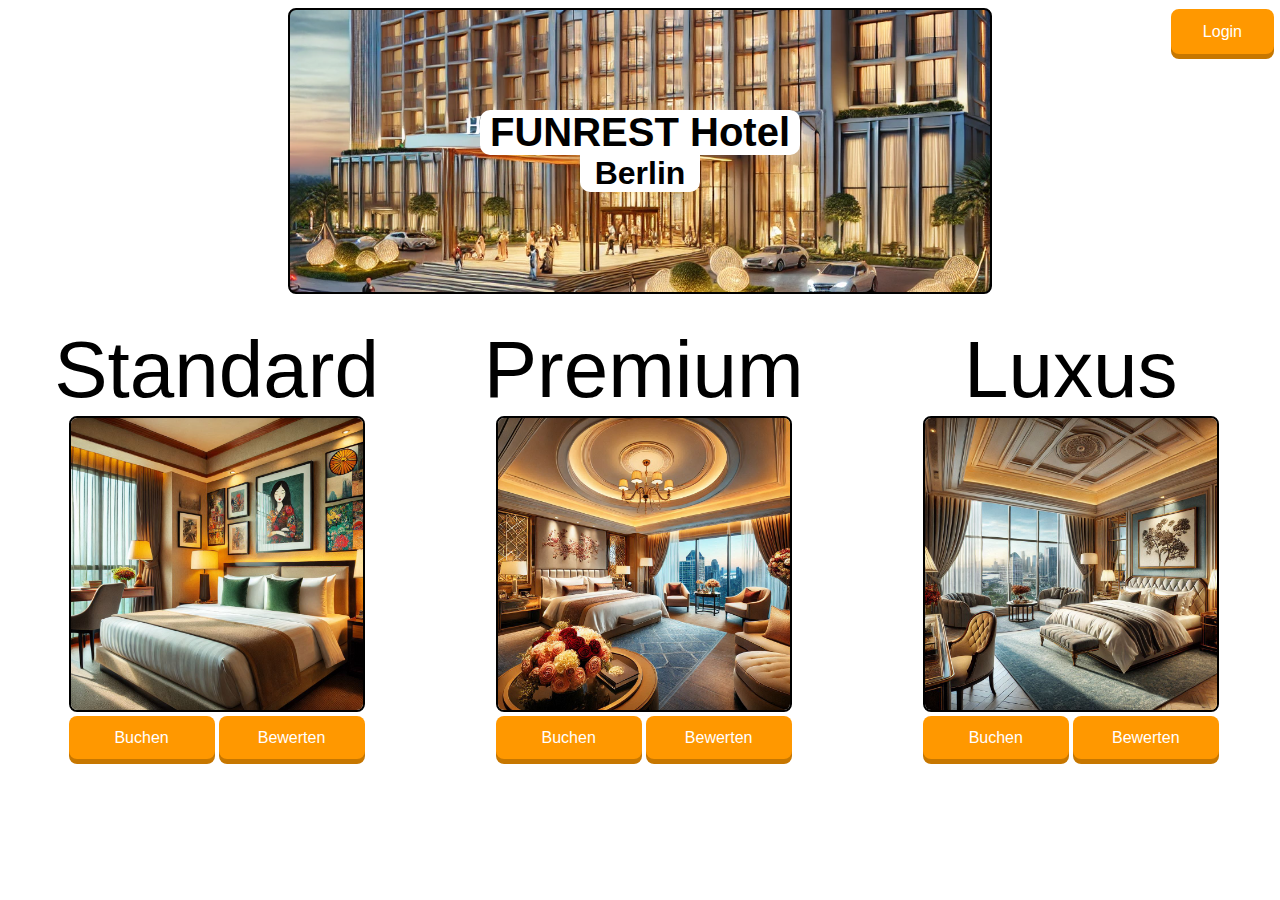
==== public/oberflächen/startseite.html @ 84640088 "kommentare" ====
<!DOCTYPE html>
<html lang="de">
<head>
    <meta charset="UTF-8">
    <meta name="viewport" content="width=device-width, initial-scale=1.0">
    <title>PHP + JavaScript in IntelliJ</title>
    <script defer src="../js/startseite2.js"></script>
    <link rel="stylesheet" href="../css/startseite.css">
</head>
<body>
    <div class="header">
        <h1>
            <p class="funrest">FUNREST Hotel</p>
            <p class="berlin">Berlin</p>
        </h1>
        <button class="login" id="login" onclick="login('show')" type="submit">Login</button>
        <p class="name" id="name"></p>
        <button class="abmelden" id="abmelden" onclick="abmelden()">Abmelden</button>
        <button id="verwalten" onclick="verwalten()" class="verwalten" type="submit">Verwalten</button>
    </div>

    <div class="popup" id="popuplogin">
        <div class="popupinput">
            <div class="inputdaten">
                <label>E-Mail:</label><br>
                <label>Passwort:</label><br>
                <button type="submit" onclick="register('show')">Registrieren</button>
            </div>
            <div class="inputdaten">
                <form name="loginForm" id="loginForm">
                    <input name="loginemail" id="loginemail" size="14" required />
                    <input name="loginpw" id="loginpw" type="password" size="14" required />
                    <button type="submit">Login</button>
                    <button type="button" onclick="login('hide')">Schließen</button>
                </form>
            </div>
        </div>
    </div>

    <div class="popup" id="popuperror" style="z-index: 1001">
        <label id="errornachricht"></label><br>
        <button onclick="schliessen()">OK</button>
    </div>

    <div class="popup" id="popupregister">
        <div class="popupinput">
            <div class="inputdaten">
                <label>Vorname:</label><br>
                <label>Nachname:</label><br>
                <label>Geschlecht:</label><br>
                <label>Straße:</label><br>
                <label>Hausnummer:</label><br>
                <label>PLZ:</label><br>
                <label>Ort:</label><br>
                <label>Land:</label><br>
                <label>Geburtsdatum:</label><br>
                <label>E-Mail:</label><br>
                <label>Passwort:</label><br>
                <label>Passwort Wdh:</label><br>
                <button type="button" onclick="register('hide')">Schließen</button>
            </div>
            <div class="inputdaten">
                <form name="registerForm" id="registerForm">
                    <input name="vorname" id="vorname" size="14" required /><br>
                    <input name="nachname" id="nachname" size="14" required /><br>
                    <div class="geschlecht">
                        <div>
                            <label>M</label>
                            <input style="margin-left: 0" type="radio" id="maennlich" name="maennlich" onclick="changeGeschlecht('m')"/>
                        </div>
                        <div>
                            <label>W</label>
                            <input style="margin-left: 0" type="radio" id="weiblich" name="weiblich" onclick="changeGeschlecht('w')"/>
                        </div>
                        <div>
                            <label>D</label>
                            <input style="margin-left: 0" type="radio" id="divers" name="divers" onclick="changeGeschlecht('d')"/>
                        </div>
                    </div>
                    <input name="straße" id="straße" size="14" required />
                    <input name="hausnr" id="hausnr" size="14" required />
                    <input name="plz" id="plz" size="14" required />
                    <input name="ort" id="ort" size="14" required />
                    <input name="land" id="land" size="14" required />
                    <input class="reginput" type="date" name="gebdate" id="gebdate" size="14" required />
                    <input name="registeremail" id="registeremail" size="14" required />
                    <input name="passwort" id="registerpw" type="password" size="14" required />
                    <input name="passwortwdh" id="registerpwwdh" type="password" size="14" required />
                    <button type="submit">Registrieren</button>
                </form>
            </div>
        </div>
    </div>

    <div class="zimmer" id="zimmerBtn">
        <div class="standard">
            <div class="art">Standard</div>
            <img class="standardzimmer bild" src="../img/Standard.png" alt="standard">
            <p></p>
            <button class="buchen weiterButton" onclick="zimmerWahl('Standard')">Buchen</button>
            <button class="bewerten weiterButton" onclick="bewertung('show', 'Standard')" type="submit">Bewerten</button>
        </div>
        <div class="premium">
            <div class="art">Premium</div>
            <img class="premiumzimmer bild" src="../img/Premium.png" alt="premium">
            <p></p>
            <button class="buchen weiterButton" onclick="zimmerWahl('Premium')">Buchen</button>
            <button class="bewerten weiterButton" onclick="bewertung('show', 'Premium')" type="submit">Bewerten</button>
        </div>
        <div class="luxus">
            <div class="art">Luxus</div>
            <img class="luxuszimmer bild" src="../img/Luxus.png" alt="luxus">
            <p></p>
            <button class="buchen weiterButton" onclick="zimmerWahl('Luxus')">Buchen</button>
            <button class="bewerten weiterButton" onclick="bewertung('show', 'Luxus')" type="submit">Bewerten</button>
        </div>
    </div>

    <div class="bewertungen" id="bewertungPopup">
        <label>Deine Erfahrungen:<br><br></label>
        <span class="star-rating">
  <input type="radio" name="rating" value="1" onclick="sterne(1)"><i></i>
  <input type="radio" name="rating" value="2" onclick="sterne(2)"><i></i>
  <input type="radio" name="rating" value="3" onclick="sterne(3)"><i></i>
  <input type="radio" name="rating" value="4" onclick="sterne(4)"><i></i>
  <input type="radio" name="rating" value="5" onclick="sterne(5)"><i></i>
</span>
        <label style="color: white"><br>  Mixmax</label>
        <textarea class="bewertungArea" maxlength="255" id="textarea"></textarea>
        <br><br>
        <button type="button" onclick="bewertung('hide', 'senden')" style="font-size: 20px; float: right">Abschicken</button>
        <button type="button" onclick="bewertung('hide')" style="font-size: 20px; float: right; margin-right: 10px">Abbrechen</button>
    </div>

    <div class="popup" id="popuperror1stern" style="z-index: 1001">
        <label id="errornachricht1stern">Wähle zwischen einem und fünf Sternen.</label><br>
        <button onclick="schliessen()">OK</button>
    </div>

</body>
</html>
---- public/css/startseite.css ----
.header{
    display: flex;
    justify-content: center;
    align-items: center;
}

.login{
    position: absolute;
    right: 0.5%;
    top: 1%;
    width: 8%;
    height: 5%;
    background: #ff9800;
    color: white;
    padding: 12px 24px;
    font-size: 16px;
    border: none;
    border-radius: 8px;
    cursor: pointer;
    box-shadow: 0 5px #c77700;
    transition: 0.2s;
}

.login:hover {
    opacity: 0.8;
}

.login:active {
    box-shadow: 0 2px #c77700;
    transform: translateY(3px);
}

.abmelden{
    position: absolute;
    right: 0.5%;
    top: 7%;
    width: 8%;
    height: 5%;
    background: #ff9800;
    color: white;
    padding: 12px 24px;
    font-size: 16px;
    border: none;
    border-radius: 8px;
    cursor: pointer;
    box-shadow: 0 5px #c77700;
    transition: 0.2s;
    display: none;
}

.abmelden:hover {
    opacity: 0.8;
}

.abmelden:active {
    box-shadow: 0 2px #c77700;
    transform: translateY(3px);
}

.name{
    background-color: white;
    border: 2px solid black;
    width: 150px;
    margin: 0 0 auto 0 ;
    font-family: Arial, serif;
    font-size: 20px;
    padding: 0;
    word-wrap:break-word;
    position: absolute;
    right: 0.5%;
    top: 1%;
    display: none;
}

.verwalten{
    position: absolute;
    right: 0.5%;
    top: 13%;
    width: 8%;
    height: 5%;
    background: #ff9800;
    color: white;
    padding: 12px 24px;
    font-size: 16px;
    border: none;
    border-radius: 8px;
    cursor: pointer;
    box-shadow: 0 5px #c77700;
    transition: 0.2s;
    display: none;
}

.verwalten:hover {
    opacity: 0.8;
}

.verwalten:active {
    box-shadow: 0 2px #c77700;
    transform: translateY(3px);
}

h1{
    border: 2px solid black;
    border-radius: 8px;
    padding: 100px 190px;
    text-align: center;
    display: inline-block;
    background-image: url("../img/hotel.png");
    background-position: 50% 75%;
    background-repeat: no-repeat;
    background-size: 700px 700px;
    align-content: center;
    margin: 0;
}

p{
    background-color: white;
    margin: auto;
    font-family: Arial, serif;
}
.funrest{
    font-size: 40px;
    border-radius: 10px;
    padding: 0 10px ;
}

.berlin{
    width: 120px;
    border-bottom-left-radius: 10px;
    border-bottom-right-radius: 10px;
}


.bild{
    width: 70%;
    height: auto;
    border-radius: 8px;
    border: 2px solid black;
}

.zimmer{
    display: grid;
    grid-template-columns: 33% 33% 33%;
    gap: 10px;
    margin-top: 30px;
}

.zimmer > div{
    text-align: center;
}

.buchen{
    font-family: Arial, serif;
    font-size: large;
    margin: 0;
}

.bewerten{
    font-family: Arial, serif;
    font-size: large;
    margin: 0;
}

.art{
    font-family: Arial, serif;
    font-size: 80px;
}

.weiterButton {
    width: 35%;
    height: 10%;
    background: #ff9800;
    color: white;
    padding: 12px 24px;
    font-size: 16px;
    border: none;
    border-radius: 8px;
    cursor: pointer;
    box-shadow: 0 5px #c77700;
    transition: 0.2s;
}

.weiterButton:hover {
    opacity: 0.8;
}

.weiterButton:active {
    box-shadow: 0 2px #c77700;
    transform: translateY(3px);
}

.popup{
    display: none;
    position: fixed;
    top: 50%;
    left: 50%;
    transform: translate(-50%, -50%);
    background: white;
    padding: 20px;
    box-shadow: 0px 0px 10px rgba(0, 0, 0, 0.2);
    border-radius: 10px;
    z-index: 1000;
    font-family: Arial, serif;
}

.popupinput{
    display: grid;
    grid-template-columns:max-content min-content;
    gap: 10px;
}

.geschlecht{
    display: grid;
    grid-template-columns: 33% 33% 33%;
}

.inputdaten{
    line-height: 150%;
    font-family: Arial, serif;
    font-size: 16px;
}

.reginput{
    width: 95.7%;
}
.bewertungen{
    display: none;
    position: fixed;
    top: 50%;
    left: 50%;
    transform: translate(-50%, -50%);
    background: white;
    padding: 20px;
    box-shadow: 0px 0px 10px rgba(0, 0, 0, 0.2);
    border-radius: 10px;
    z-index: 1000;
    font-family: Arial, serif;
    font-size: 25px;
    width: 50%;
    height: 50%;
}

.bewertungArea{
    width: 100%;
    height: 50%;
    resize: none;
    font-size: 20px;
}

/*_________________________________________________________*/
.star-rating{
    font-size:0;
    white-space:nowrap;
    display:inline-block;
    width:250px;
    height:50px;
    overflow:hidden;
    position:relative;
    background:
            url('[data-uri]');
    background-size: contain;
    i{
        opacity: 0;
        position: absolute;
        left: 0;
        top: 0;
        height: 100%;
        width: 20%;
        z-index: 1;
        background:
                url('[data-uri]');
        background-size: contain;
    }
    input{
        -moz-appearance:none;
        -webkit-appearance:none;
        opacity: 0;
        display:inline-block;
        width: 20%;
        height: 100%;
        margin:0;
        padding:0;
        z-index: 2;
        position: relative;
        &:hover + i,
        &:checked + i{
            opacity:1;
        }
    }
    i ~ i{
        width: 40%;
    }
    i ~ i ~ i{
        width: 60%;
    }
    i ~ i ~ i ~ i{
        width: 80%;
    }
    i ~ i ~ i ~ i ~ i{
        width: 100%;
    }
}
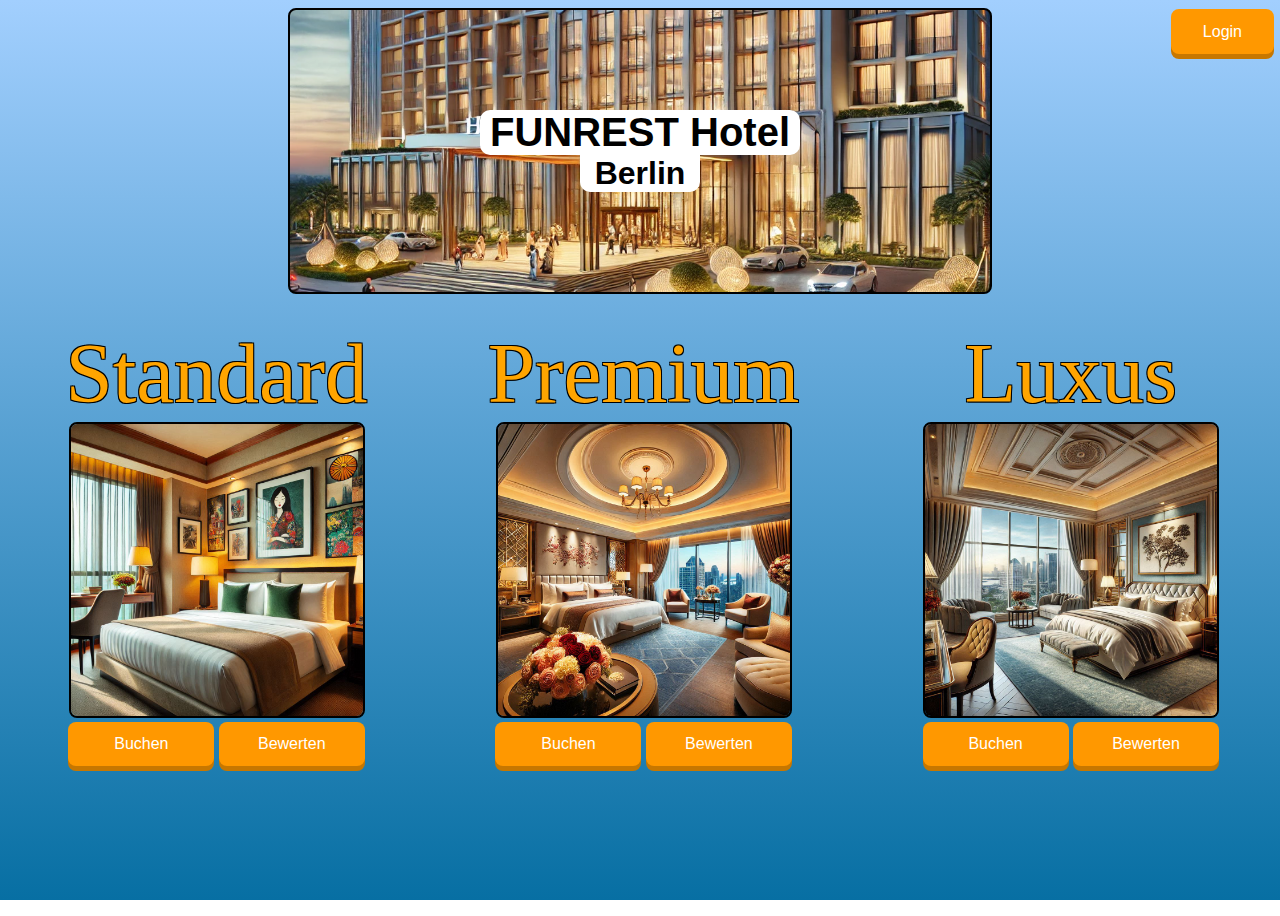
==== commit a7a34372: "Refactor" ====
--- a/public/oberflächen/startseite.html
+++ b/public/oberflächen/startseite.html
@@ -5,7 +5,7 @@
     <meta name="viewport" content="width=device-width, initial-scale=1.0">
     <title>PHP + JavaScript in IntelliJ</title>
     <script defer src="../js/startseite2.js"></script>
-    <link rel="stylesheet" href="../css/startseite.css">
+    <link rel="stylesheet" href="../css/startseite1.css">
 </head>
 <body>
     <div class="header">
@@ -119,12 +119,12 @@
     <div class="bewertungen" id="bewertungPopup">
         <label>Deine Erfahrungen:<br><br></label>
         <span class="star-rating">
-  <input type="radio" name="rating" value="1" onclick="sterne(1)"><i></i>
-  <input type="radio" name="rating" value="2" onclick="sterne(2)"><i></i>
-  <input type="radio" name="rating" value="3" onclick="sterne(3)"><i></i>
-  <input type="radio" name="rating" value="4" onclick="sterne(4)"><i></i>
-  <input type="radio" name="rating" value="5" onclick="sterne(5)"><i></i>
-</span>
+          <input type="radio" name="rating" value="1" onclick="sterne(1)"><i></i>
+          <input type="radio" name="rating" value="2" onclick="sterne(2)"><i></i>
+          <input type="radio" name="rating" value="3" onclick="sterne(3)"><i></i>
+          <input type="radio" name="rating" value="4" onclick="sterne(4)"><i></i>
+          <input type="radio" name="rating" value="5" onclick="sterne(5)"><i></i>
+        </span>
         <label style="color: white"><br>  Mixmax</label>
         <textarea class="bewertungArea" maxlength="255" id="textarea"></textarea>
         <br><br>
@@ -132,10 +132,5 @@
         <button type="button" onclick="bewertung('hide')" style="font-size: 20px; float: right; margin-right: 10px">Abbrechen</button>
     </div>
 
-    <div class="popup" id="popuperror1stern" style="z-index: 1001">
-        <label id="errornachricht1stern">Wähle zwischen einem und fünf Sternen.</label><br>
-        <button onclick="schliessen()">OK</button>
-    </div>
-
 </body>
 </html>--- a/public/css/startseite1.css
+++ b/public/css/startseite1.css
@@ -0,0 +1,316 @@
+body {
+    font-family: Arial, sans-serif; /* Einheitliche Schriftart */
+    background: linear-gradient(to bottom, #a2cffe, #076fa3); /* Farbverlauf */
+    min-height: 100vh; /* Damit die Seite immer die volle Höhe einnimmt */
+    background-repeat: no-repeat;
+    background-attachment: fixed; /* Effekt beim Scrollen */
+}
+
+.header{
+    display: flex;
+    justify-content: center;
+    align-items: center;
+}
+
+.login{
+    position: absolute;
+    right: 0.5%;
+    top: 1%;
+    width: 8%;
+    height: 5%;
+    background: #ff9800;
+    color: white;
+    padding: 12px 24px;
+    font-size: 16px;
+    border: none;
+    border-radius: 8px;
+    cursor: pointer;
+    box-shadow: 0 5px #c77700;
+    transition: 0.2s;
+}
+
+.login:hover {
+    opacity: 0.8;
+}
+
+.login:active {
+    box-shadow: 0 2px #c77700;
+    transform: translateY(3px);
+}
+
+.abmelden{
+    position: absolute;
+    right: 0.5%;
+    top: 7%;
+    width: 8%;
+    height: 5%;
+    background: #ff9800;
+    color: white;
+    padding: 12px 24px;
+    font-size: 16px;
+    border: none;
+    border-radius: 8px;
+    cursor: pointer;
+    box-shadow: 0 5px #c77700;
+    transition: 0.2s;
+    display: none;
+}
+
+.abmelden:hover {
+    opacity: 0.8;
+}
+
+.abmelden:active {
+    box-shadow: 0 2px #c77700;
+    transform: translateY(3px);
+}
+
+.name{
+    background-color: white;
+    border: 2px solid black;
+    width: 150px;
+    margin: 0 0 auto 0 ;
+    font-family: Arial, serif;
+    font-size: 20px;
+    padding: 0;
+    word-wrap:break-word;
+    position: absolute;
+    right: 0.5%;
+    top: 1%;
+    display: none;
+}
+
+.verwalten{
+    position: absolute;
+    right: 0.5%;
+    top: 13%;
+    width: 8%;
+    height: 5%;
+    background: #ff9800;
+    color: white;
+    padding: 12px 24px;
+    font-size: 16px;
+    border: none;
+    border-radius: 8px;
+    cursor: pointer;
+    box-shadow: 0 5px #c77700;
+    transition: 0.2s;
+    display: none;
+}
+
+.verwalten:hover {
+    opacity: 0.8;
+}
+
+.verwalten:active {
+    box-shadow: 0 2px #c77700;
+    transform: translateY(3px);
+}
+
+h1{
+    border: 2px solid black;
+    border-radius: 8px;
+    padding: 100px 190px;
+    text-align: center;
+    display: inline-block;
+    background-image: url("../img/hotel.png");
+    background-position: 50% 75%;
+    background-repeat: no-repeat;
+    background-size: 700px 700px;
+    align-content: center;
+    margin: 0;
+}
+
+p{
+    background-color: white;
+    margin: auto;
+    font-family: Arial, serif;
+}
+.funrest{
+    font-size: 40px;
+    border-radius: 10px;
+    padding: 0 10px ;
+}
+
+.berlin{
+    width: 120px;
+    border-bottom-left-radius: 10px;
+    border-bottom-right-radius: 10px;
+}
+
+
+.bild{
+    width: 70%;
+    height: auto;
+    border-radius: 8px;
+    border: 2px solid black;
+}
+
+.zimmer{
+    display: grid;
+    grid-template-columns: 33% 33% 33%;
+    gap: 10px;
+    margin-top: 30px;
+}
+
+.zimmer > div{
+    text-align: center;
+}
+
+.buchen{
+    font-family: Arial, serif;
+    font-size: large;
+    margin: 0;
+}
+
+.bewerten{
+    font-family: Arial, serif;
+    font-size: large;
+    margin: 0;
+}
+
+.art{
+    font-family: Playfair Display, serif;
+    font-size: 85px;
+    color: orange; /* Schriftfarbe Orange */
+    text-shadow:
+            -1px -1px 0 black,
+            1px -1px 0 black,
+            -1px 1px 0 black,
+            1px 1px 0 black;
+}
+
+.weiterButton {
+    width: 35%;
+    height: 10%;
+    background: #ff9800;
+    color: white;
+    padding: 12px 24px;
+    font-size: 16px;
+    border: none;
+    border-radius: 8px;
+    cursor: pointer;
+    box-shadow: 0 5px #c77700;
+    transition: 0.2s;
+}
+
+.weiterButton:hover {
+    opacity: 0.8;
+}
+
+.weiterButton:active {
+    box-shadow: 0 2px #c77700;
+    transform: translateY(3px);
+}
+
+.popup{
+    display: none;
+    position: fixed;
+    top: 50%;
+    left: 50%;
+    transform: translate(-50%, -50%);
+    background: white;
+    padding: 20px;
+    box-shadow: 0px 0px 10px rgba(0, 0, 0, 0.2);
+    border-radius: 10px;
+    z-index: 1000;
+    font-family: Arial, serif;
+}
+
+.popupinput{
+    display: grid;
+    grid-template-columns:max-content min-content;
+    gap: 10px;
+}
+
+.geschlecht{
+    display: grid;
+    grid-template-columns: 33% 33% 33%;
+}
+
+.inputdaten{
+    line-height: 150%;
+    font-family: Arial, serif;
+    font-size: 16px;
+}
+
+.reginput{
+    width: 95.7%;
+}
+.bewertungen{
+    display: none;
+    position: fixed;
+    top: 50%;
+    left: 50%;
+    transform: translate(-50%, -50%);
+    background: white;
+    padding: 20px;
+    box-shadow: 0px 0px 10px rgba(0, 0, 0, 0.2);
+    border-radius: 10px;
+    z-index: 1000;
+    font-family: Arial, serif;
+    font-size: 25px;
+    width: 50%;
+    height: 50%;
+}
+
+.bewertungArea{
+    width: 100%;
+    height: 50%;
+    resize: none;
+    font-size: 20px;
+}
+
+/*_________________________________________________________*/
+.star-rating{
+    font-size:0;
+    white-space:nowrap;
+    display:inline-block;
+    width:250px;
+    height:50px;
+    overflow:hidden;
+    position:relative;
+    background:
+            url('[data-uri]');
+    background-size: contain;
+    i{
+        opacity: 0;
+        position: absolute;
+        left: 0;
+        top: 0;
+        height: 100%;
+        width: 20%;
+        z-index: 1;
+        background:
+                url('[data-uri]');
+        background-size: contain;
+    }
+    input{
+        -moz-appearance:none;
+        -webkit-appearance:none;
+        opacity: 0;
+        display:inline-block;
+        width: 20%;
+        height: 100%;
+        margin:0;
+        padding:0;
+        z-index: 2;
+        position: relative;
+        &:hover + i,
+        &:checked + i{
+            opacity:1;
+        }
+    }
+    i ~ i{
+        width: 40%;
+    }
+    i ~ i ~ i{
+        width: 60%;
+    }
+    i ~ i ~ i ~ i{
+        width: 80%;
+    }
+    i ~ i ~ i ~ i ~ i{
+        width: 100%;
+    }
+}
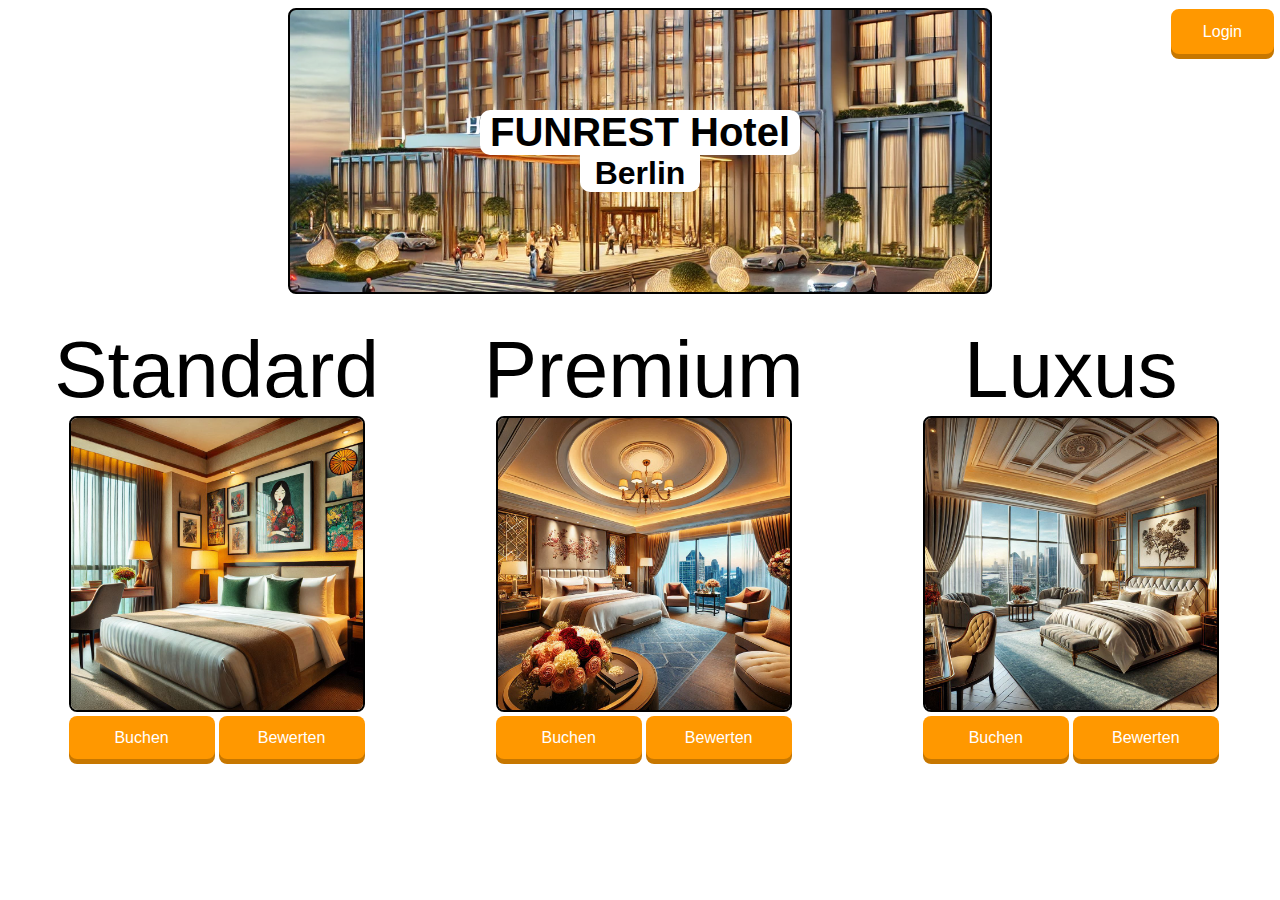
==== commit a7c57260: "Revert "Feature/refactor"" ====
--- a/public/oberflächen/startseite.html
+++ b/public/oberflächen/startseite.html
@@ -4,8 +4,8 @@
     <meta charset="UTF-8">
     <meta name="viewport" content="width=device-width, initial-scale=1.0">
     <title>PHP + JavaScript in IntelliJ</title>
-    <script defer src="../js/startseite2.js"></script>
-    <link rel="stylesheet" href="../css/startseite1.css">
+    <script defer src="../js/startseite.js"></script>
+    <link rel="stylesheet" href="../css/startseite.css">
 </head>
 <body>
     <div class="header">
--- a/public/css/startseite.css
+++ b/public/css/startseite.css
@@ -0,0 +1,302 @@
+.header{
+    display: flex;
+    justify-content: center;
+    align-items: center;
+}
+
+.login{
+    position: absolute;
+    right: 0.5%;
+    top: 1%;
+    width: 8%;
+    height: 5%;
+    background: #ff9800;
+    color: white;
+    padding: 12px 24px;
+    font-size: 16px;
+    border: none;
+    border-radius: 8px;
+    cursor: pointer;
+    box-shadow: 0 5px #c77700;
+    transition: 0.2s;
+}
+
+.login:hover {
+    opacity: 0.8;
+}
+
+.login:active {
+    box-shadow: 0 2px #c77700;
+    transform: translateY(3px);
+}
+
+.abmelden{
+    position: absolute;
+    right: 0.5%;
+    top: 7%;
+    width: 8%;
+    height: 5%;
+    background: #ff9800;
+    color: white;
+    padding: 12px 24px;
+    font-size: 16px;
+    border: none;
+    border-radius: 8px;
+    cursor: pointer;
+    box-shadow: 0 5px #c77700;
+    transition: 0.2s;
+    display: none;
+}
+
+.abmelden:hover {
+    opacity: 0.8;
+}
+
+.abmelden:active {
+    box-shadow: 0 2px #c77700;
+    transform: translateY(3px);
+}
+
+.name{
+    background-color: white;
+    border: 2px solid black;
+    width: 150px;
+    margin: 0 0 auto 0 ;
+    font-family: Arial, serif;
+    font-size: 20px;
+    padding: 0;
+    word-wrap:break-word;
+    position: absolute;
+    right: 0.5%;
+    top: 1%;
+    display: none;
+}
+
+.verwalten{
+    position: absolute;
+    right: 0.5%;
+    top: 13%;
+    width: 8%;
+    height: 5%;
+    background: #ff9800;
+    color: white;
+    padding: 12px 24px;
+    font-size: 16px;
+    border: none;
+    border-radius: 8px;
+    cursor: pointer;
+    box-shadow: 0 5px #c77700;
+    transition: 0.2s;
+    display: none;
+}
+
+.verwalten:hover {
+    opacity: 0.8;
+}
+
+.verwalten:active {
+    box-shadow: 0 2px #c77700;
+    transform: translateY(3px);
+}
+
+h1{
+    border: 2px solid black;
+    border-radius: 8px;
+    padding: 100px 190px;
+    text-align: center;
+    display: inline-block;
+    background-image: url("../img/hotel.png");
+    background-position: 50% 75%;
+    background-repeat: no-repeat;
+    background-size: 700px 700px;
+    align-content: center;
+    margin: 0;
+}
+
+p{
+    background-color: white;
+    margin: auto;
+    font-family: Arial, serif;
+}
+.funrest{
+    font-size: 40px;
+    border-radius: 10px;
+    padding: 0 10px ;
+}
+
+.berlin{
+    width: 120px;
+    border-bottom-left-radius: 10px;
+    border-bottom-right-radius: 10px;
+}
+
+
+.bild{
+    width: 70%;
+    height: auto;
+    border-radius: 8px;
+    border: 2px solid black;
+}
+
+.zimmer{
+    display: grid;
+    grid-template-columns: 33% 33% 33%;
+    gap: 10px;
+    margin-top: 30px;
+}
+
+.zimmer > div{
+    text-align: center;
+}
+
+.buchen{
+    font-family: Arial, serif;
+    font-size: large;
+    margin: 0;
+}
+
+.bewerten{
+    font-family: Arial, serif;
+    font-size: large;
+    margin: 0;
+}
+
+.art{
+    font-family: Arial, serif;
+    font-size: 80px;
+}
+
+.weiterButton {
+    width: 35%;
+    height: 10%;
+    background: #ff9800;
+    color: white;
+    padding: 12px 24px;
+    font-size: 16px;
+    border: none;
+    border-radius: 8px;
+    cursor: pointer;
+    box-shadow: 0 5px #c77700;
+    transition: 0.2s;
+}
+
+.weiterButton:hover {
+    opacity: 0.8;
+}
+
+.weiterButton:active {
+    box-shadow: 0 2px #c77700;
+    transform: translateY(3px);
+}
+
+.popup{
+    display: none;
+    position: fixed;
+    top: 50%;
+    left: 50%;
+    transform: translate(-50%, -50%);
+    background: white;
+    padding: 20px;
+    box-shadow: 0px 0px 10px rgba(0, 0, 0, 0.2);
+    border-radius: 10px;
+    z-index: 1000;
+    font-family: Arial, serif;
+}
+
+.popupinput{
+    display: grid;
+    grid-template-columns:max-content min-content;
+    gap: 10px;
+}
+
+.geschlecht{
+    display: grid;
+    grid-template-columns: 33% 33% 33%;
+}
+
+.inputdaten{
+    line-height: 150%;
+    font-family: Arial, serif;
+    font-size: 16px;
+}
+
+.reginput{
+    width: 95.7%;
+}
+.bewertungen{
+    display: none;
+    position: fixed;
+    top: 50%;
+    left: 50%;
+    transform: translate(-50%, -50%);
+    background: white;
+    padding: 20px;
+    box-shadow: 0px 0px 10px rgba(0, 0, 0, 0.2);
+    border-radius: 10px;
+    z-index: 1000;
+    font-family: Arial, serif;
+    font-size: 25px;
+    width: 50%;
+    height: 50%;
+}
+
+.bewertungArea{
+    width: 100%;
+    height: 50%;
+    resize: none;
+    font-size: 20px;
+}
+
+/*_________________________________________________________*/
+.star-rating{
+    font-size:0;
+    white-space:nowrap;
+    display:inline-block;
+    width:250px;
+    height:50px;
+    overflow:hidden;
+    position:relative;
+    background:
+            url('[data-uri]');
+    background-size: contain;
+    i{
+        opacity: 0;
+        position: absolute;
+        left: 0;
+        top: 0;
+        height: 100%;
+        width: 20%;
+        z-index: 1;
+        background:
+                url('[data-uri]');
+        background-size: contain;
+    }
+    input{
+        -moz-appearance:none;
+        -webkit-appearance:none;
+        opacity: 0;
+        display:inline-block;
+        width: 20%;
+        height: 100%;
+        margin:0;
+        padding:0;
+        z-index: 2;
+        position: relative;
+        &:hover + i,
+        &:checked + i{
+            opacity:1;
+        }
+    }
+    i ~ i{
+        width: 40%;
+    }
+    i ~ i ~ i{
+        width: 60%;
+    }
+    i ~ i ~ i ~ i{
+        width: 80%;
+    }
+    i ~ i ~ i ~ i ~ i{
+        width: 100%;
+    }
+}
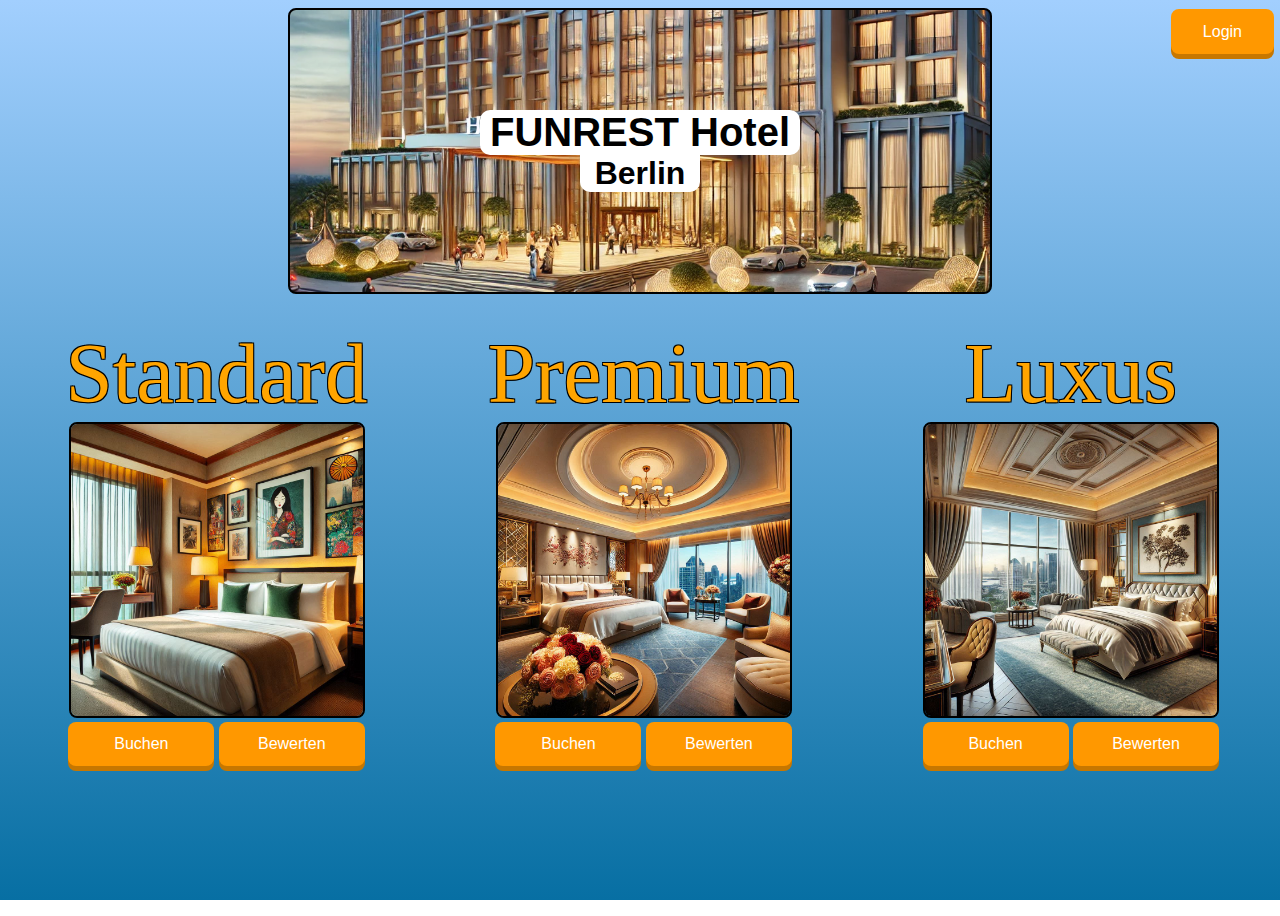
==== commit 1532ede7: "repair" ====
--- a/public/oberflächen/startseite.html
+++ b/public/oberflächen/startseite.html
@@ -8,129 +8,139 @@
     <link rel="stylesheet" href="../css/startseite.css">
 </head>
 <body>
-    <div class="header">
-        <h1>
-            <p class="funrest">FUNREST Hotel</p>
-            <p class="berlin">Berlin</p>
-        </h1>
-        <button class="login" id="login" onclick="login('show')" type="submit">Login</button>
-        <p class="name" id="name"></p>
+<div class="header">
+    <h1>
+        <p class="funrest">FUNREST Hotel</p>
+        <p class="berlin">Berlin</p>
+    </h1>
+    <button class="login" id="login" onclick="login('show')" type="submit">Login</button>
+    <p class="name" id="name"></p>
+    <div>
         <button class="abmelden" id="abmelden" onclick="abmelden()">Abmelden</button>
-        <button id="verwalten" onclick="verwalten()" class="verwalten" type="submit">Verwalten</button>
-    </div>
-
-    <div class="popup" id="popuplogin">
-        <div class="popupinput">
-            <div class="inputdaten">
-                <label>E-Mail:</label><br>
-                <label>Passwort:</label><br>
-                <button type="submit" onclick="register('show')">Registrieren</button>
-            </div>
-            <div class="inputdaten">
-                <form name="loginForm" id="loginForm">
-                    <input name="loginemail" id="loginemail" size="14" required />
-                    <input name="loginpw" id="loginpw" type="password" size="14" required />
-                    <button type="submit">Login</button>
-                    <button type="button" onclick="login('hide')">Schließen</button>
-                </form>
-            </div>
+        <!-- Animierte Hand -->
+        <div id="hand" class="hand" style="display: none;">
+            🖐️
         </div>
     </div>
 
-    <div class="popup" id="popuperror" style="z-index: 1001">
-        <label id="errornachricht"></label><br>
-        <button onclick="schliessen()">OK</button>
-    </div>
+    <button id="verwalten" onclick="verwalten()" class="verwalten" type="submit">Verwalten</button>
+</div>
 
-    <div class="popup" id="popupregister">
-        <div class="popupinput">
-            <div class="inputdaten">
-                <label>Vorname:</label><br>
-                <label>Nachname:</label><br>
-                <label>Geschlecht:</label><br>
-                <label>Straße:</label><br>
-                <label>Hausnummer:</label><br>
-                <label>PLZ:</label><br>
-                <label>Ort:</label><br>
-                <label>Land:</label><br>
-                <label>Geburtsdatum:</label><br>
-                <label>E-Mail:</label><br>
-                <label>Passwort:</label><br>
-                <label>Passwort Wdh:</label><br>
-                <button type="button" onclick="register('hide')">Schließen</button>
-            </div>
-            <div class="inputdaten">
-                <form name="registerForm" id="registerForm">
-                    <input name="vorname" id="vorname" size="14" required /><br>
-                    <input name="nachname" id="nachname" size="14" required /><br>
-                    <div class="geschlecht">
-                        <div>
-                            <label>M</label>
-                            <input style="margin-left: 0" type="radio" id="maennlich" name="maennlich" onclick="changeGeschlecht('m')"/>
-                        </div>
-                        <div>
-                            <label>W</label>
-                            <input style="margin-left: 0" type="radio" id="weiblich" name="weiblich" onclick="changeGeschlecht('w')"/>
-                        </div>
-                        <div>
-                            <label>D</label>
-                            <input style="margin-left: 0" type="radio" id="divers" name="divers" onclick="changeGeschlecht('d')"/>
-                        </div>
-                    </div>
-                    <input name="straße" id="straße" size="14" required />
-                    <input name="hausnr" id="hausnr" size="14" required />
-                    <input name="plz" id="plz" size="14" required />
-                    <input name="ort" id="ort" size="14" required />
-                    <input name="land" id="land" size="14" required />
-                    <input class="reginput" type="date" name="gebdate" id="gebdate" size="14" required />
-                    <input name="registeremail" id="registeremail" size="14" required />
-                    <input name="passwort" id="registerpw" type="password" size="14" required />
-                    <input name="passwortwdh" id="registerpwwdh" type="password" size="14" required />
-                    <button type="submit">Registrieren</button>
-                </form>
-            </div>
+
+
+
+<div class="popup" id="popuplogin">
+    <div class="popupinput">
+        <div class="inputdaten">
+            <label>E-Mail:</label><br>
+            <label>Passwort:</label><br>
+            <button type="submit" onclick="register('show')">Registrieren</button>
+        </div>
+        <div class="inputdaten">
+            <form name="loginForm" id="loginForm">
+                <input name="loginemail" id="loginemail" size="14" required />
+                <input name="loginpw" id="loginpw" type="password" size="14" required />
+                <button type="submit">Login</button>
+                <button type="button" onclick="login('hide')">Schließen</button>
+            </form>
         </div>
     </div>
+</div>
 
-    <div class="zimmer" id="zimmerBtn">
-        <div class="standard">
-            <div class="art">Standard</div>
-            <img class="standardzimmer bild" src="../img/Standard.png" alt="standard">
-            <p></p>
-            <button class="buchen weiterButton" onclick="zimmerWahl('Standard')">Buchen</button>
-            <button class="bewerten weiterButton" onclick="bewertung('show', 'Standard')" type="submit">Bewerten</button>
+<div class="popup" id="popuperror" style="z-index: 1001">
+    <label id="errornachricht"></label><br>
+    <button onclick="schliessen()">OK</button>
+</div>
+
+<div class="popup" id="popupregister">
+    <div class="popupinput">
+        <div class="inputdaten">
+            <label>Vorname:</label><br>
+            <label>Nachname:</label><br>
+            <label>Geschlecht:</label><br>
+            <label>Straße:</label><br>
+            <label>Hausnummer:</label><br>
+            <label>PLZ:</label><br>
+            <label>Ort:</label><br>
+            <label>Land:</label><br>
+            <label>Geburtsdatum:</label><br>
+            <label>E-Mail:</label><br>
+            <label>Passwort:</label><br>
+            <label>Passwort Wdh:</label><br>
+            <button type="button" onclick="register('hide')">Schließen</button>
         </div>
-        <div class="premium">
-            <div class="art">Premium</div>
-            <img class="premiumzimmer bild" src="../img/Premium.png" alt="premium">
-            <p></p>
-            <button class="buchen weiterButton" onclick="zimmerWahl('Premium')">Buchen</button>
-            <button class="bewerten weiterButton" onclick="bewertung('show', 'Premium')" type="submit">Bewerten</button>
-        </div>
-        <div class="luxus">
-            <div class="art">Luxus</div>
-            <img class="luxuszimmer bild" src="../img/Luxus.png" alt="luxus">
-            <p></p>
-            <button class="buchen weiterButton" onclick="zimmerWahl('Luxus')">Buchen</button>
-            <button class="bewerten weiterButton" onclick="bewertung('show', 'Luxus')" type="submit">Bewerten</button>
+        <div class="inputdaten">
+            <form name="registerForm" id="registerForm">
+                <input name="vorname" id="vorname" size="14" required /><br>
+                <input name="nachname" id="nachname" size="14" required /><br>
+                <div class="geschlecht">
+                    <div>
+                        <label>M</label>
+                        <input style="margin-left: 0" type="radio" id="maennlich" name="maennlich" onclick="changeGeschlecht('m')"/>
+                    </div>
+                    <div>
+                        <label>W</label>
+                        <input style="margin-left: 0" type="radio" id="weiblich" name="weiblich" onclick="changeGeschlecht('w')"/>
+                    </div>
+                    <div>
+                        <label>D</label>
+                        <input style="margin-left: 0" type="radio" id="divers" name="divers" onclick="changeGeschlecht('d')"/>
+                    </div>
+                </div>
+                <input name="straße" id="straße" size="14" required />
+                <input name="hausnr" id="hausnr" size="14" required />
+                <input name="plz" id="plz" size="14" required />
+                <input name="ort" id="ort" size="14" required />
+                <input name="land" id="land" size="14" required />
+                <input class="reginput" type="date" name="gebdate" id="gebdate" size="14" required />
+                <input name="registeremail" id="registeremail" size="14" required />
+                <input name="passwort" id="registerpw" type="password" size="14" required />
+                <input name="passwortwdh" id="registerpwwdh" type="password" size="14" required />
+                <button type="submit">Registrieren</button>
+            </form>
         </div>
     </div>
+</div>
 
-    <div class="bewertungen" id="bewertungPopup">
-        <label>Deine Erfahrungen:<br><br></label>
-        <span class="star-rating">
+<div class="zimmer" id="zimmerBtn">
+    <div class="standard">
+        <div class="art">Standard</div>
+        <img class="standardzimmer bild" src="../img/Standard.png" alt="standard">
+        <p></p>
+        <button class="buchen weiterButton" onclick="zimmerWahl('Standard')">Buchen</button>
+        <button class="bewerten weiterButton" onclick="bewertung('show', 'Standard')" type="submit">Bewerten</button>
+    </div>
+    <div class="premium">
+        <div class="art">Premium</div>
+        <img class="premiumzimmer bild" src="../img/Premium.png" alt="premium">
+        <p></p>
+        <button class="buchen weiterButton" onclick="zimmerWahl('Premium')">Buchen</button>
+        <button class="bewerten weiterButton" onclick="bewertung('show', 'Premium')" type="submit">Bewerten</button>
+    </div>
+    <div class="luxus">
+        <div class="art">Luxus</div>
+        <img class="luxuszimmer bild" src="../img/Luxus.png" alt="luxus">
+        <p></p>
+        <button class="buchen weiterButton" onclick="zimmerWahl('Luxus')">Buchen</button>
+        <button class="bewerten weiterButton" onclick="bewertung('show', 'Luxus')" type="submit">Bewerten</button>
+    </div>
+</div>
+
+<div class="bewertungen" id="bewertungPopup">
+    <label class="headerRez">Deine Erfahrungen:<br></label>
+    <span class="star-rating">
           <input type="radio" name="rating" value="1" onclick="sterne(1)"><i></i>
           <input type="radio" name="rating" value="2" onclick="sterne(2)"><i></i>
           <input type="radio" name="rating" value="3" onclick="sterne(3)"><i></i>
           <input type="radio" name="rating" value="4" onclick="sterne(4)"><i></i>
           <input type="radio" name="rating" value="5" onclick="sterne(5)"><i></i>
         </span>
-        <label style="color: white"><br>  Mixmax</label>
-        <textarea class="bewertungArea" maxlength="255" id="textarea"></textarea>
-        <br><br>
-        <button type="button" onclick="bewertung('hide', 'senden')" style="font-size: 20px; float: right">Abschicken</button>
-        <button type="button" onclick="bewertung('hide')" style="font-size: 20px; float: right; margin-right: 10px">Abbrechen</button>
-    </div>
+    <label style="color: white"><br>  Mixmax</label>
+    <textarea class="bewertungArea" maxlength="255" id="textarea"></textarea>
+    <br><br>
+    <button class="buttonBewerten" type="button" onclick="bewertung('hide', 'senden')" style="font-size: 20px; float: right">Abschicken</button>
+    <button class="buttonBewerten" type="button" onclick="bewertung('hide')" style="font-size: 20px; float: right; margin-right: 10px">Abbrechen</button>
+</div>
 
 </body>
 </html>--- a/public/css/startseite.css
+++ b/public/css/startseite.css
@@ -1,3 +1,11 @@
+body {
+    font-family: Arial, sans-serif;
+    background: linear-gradient(to bottom, #a2cffe, #076fa3);
+    min-height: 100vh;
+    background-repeat: no-repeat;
+    background-attachment: fixed;
+}
+
 .header{
     display: flex;
     justify-content: center;
@@ -70,6 +78,8 @@
     right: 0.5%;
     top: 1%;
     display: none;
+    text-align: center;
+    border-radius: 10px;
 }
 
 .verwalten{
@@ -149,24 +159,35 @@
     text-align: center;
 }
 
-.buchen{
+.buchen, .bewerten{
     font-family: Arial, serif;
     font-size: large;
     margin: 0;
 }
 
-.bewerten{
-    font-family: Arial, serif;
-    font-size: large;
-    margin: 0;
-}
-
 .art{
-    font-family: Arial, serif;
-    font-size: 80px;
-}
-
-.weiterButton {
+    font-family: Playfair Display, serif;
+    font-size: 85px;
+    color: orange; /* Schriftfarbe Orange */
+    text-shadow:
+            -1px -1px 0 black,
+            1px -1px 0 black,
+            -1px 1px 0 black,
+            1px 1px 0 black;
+}
+
+.headerRez{
+    font-family: Playfair Display, serif;
+    font-size: 55px;
+    color: orange; /* Schriftfarbe Orange */
+    text-shadow:
+            -1px -1px 0 black,
+            1px -1px 0 black,
+            -1px 1px 0 black,
+            1px 1px 0 black;
+}
+
+.weiterButton, .buttonBewerten {
     width: 35%;
     height: 10%;
     background: #ff9800;
@@ -180,11 +201,11 @@
     transition: 0.2s;
 }
 
-.weiterButton:hover {
+.weiterButton:hover, .buttonBewerten:hover {
     opacity: 0.8;
 }
 
-.weiterButton:active {
+.weiterButton:active, .buttonBewerten:active {
     box-shadow: 0 2px #c77700;
     transform: translateY(3px);
 }
@@ -238,6 +259,7 @@
     font-size: 25px;
     width: 50%;
     height: 50%;
+    border: 2px solid black;
 }
 
 .bewertungArea{
@@ -300,3 +322,34 @@
         width: 100%;
     }
 }
+
+/* Styling der Hand */
+.hand {
+    position: absolute;
+    right: 2.5%;
+    display: inline-block; /* Neben dem Abmelden-Button positionieren */
+    font-size: 50px; /* Größe der Hand */
+    animation: winken 1.5s ease-in-out infinite; /* Winken-Animation */
+    transform-origin: bottom center; /* Drehpunkt der Animation */
+}
+
+
+/* Winken-Animation */
+@keyframes winken {
+    0% {
+        transform: rotate(0deg);
+    }
+    25% {
+        transform: rotate(20deg);
+    }
+    50% {
+        transform: rotate(0deg);
+    }
+    75% {
+        transform: rotate(-20deg);
+    }
+    100% {
+        transform: rotate(0deg);
+    }
+}
+
